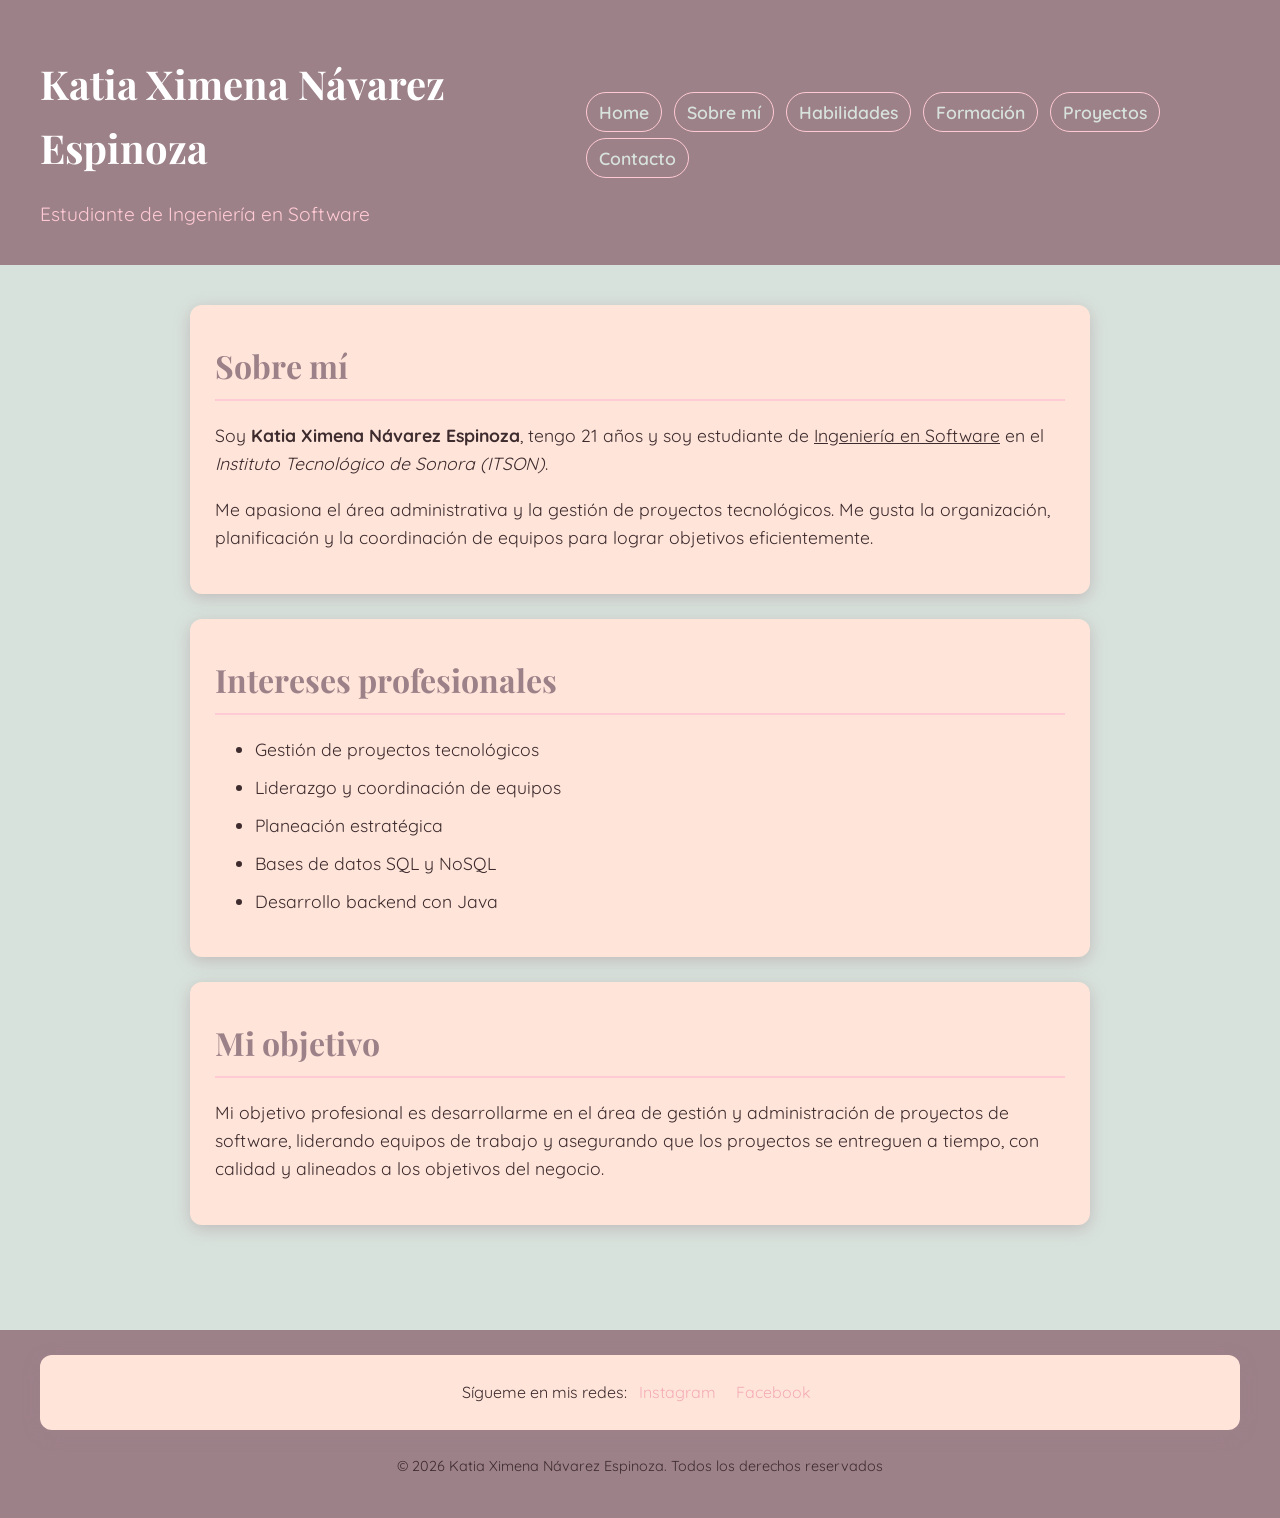
==== PORTAFOLIO APLICACIONES WEB/about.html @ 50ce7b90 "Add files via upload" ====
<!DOCTYPE html>
<html lang = "es">

    <head>
        <meta charset="UTF-8">
        <meta name = "viewport" content="width=device-width, initial-scale = 1.0">
        <meta name = "description" content = "Portafolio profesional de Ingeniero en Software.">
        <meta name = "keywords" content="portafolio, ingeniero en software, ti, desarrollo web">
        <meta name = "author" content="Katia Ximena Návarez Espinoza">
        <meta name = "robots" content="index, follow">
        <title>
            Portafolio Profesional Katia Návarez
        </title>
        <link rel = "icon" type = "image/png" href="">
        <link rel="stylesheet" href="./styles/styles.css">
    </head>

    <body>
        <header>
             <div>
                <h1>
                    Katia Ximena Návarez Espinoza
                </h1>
                <p>
                    Estudiante de Ingeniería en Software
                </p>
             </div>

               <nav>
                    <a href="./index.html">Home</a>
                    <a href="./about.html">Sobre mí</a>
                    <a href="./skills.html">Habilidades</a>
                    <a href="./formacion.html">Formación</a>
                    <a href="./projects.html">Proyectos</a>
                    <a href="./contact.html">Contacto</a>
               </nav>
        </header>

        <main>
            <section>
                <h2>Sobre mí</h2>
                <p>
                    Soy <strong>Katia Ximena Návarez Espinoza</strong>, tengo 21 años y soy estudiante
                    de <u>Ingeniería en Software</u> en el <em>Instituto Tecnológico de Sonora (ITSON)</em>.
                </p>
                <p>
                    Me apasiona el área administrativa y la gestión de proyectos tecnológicos. 
                    Me gusta la organización, planificación y la coordinación de
                    equipos para lograr objetivos eficientemente.
                </p>
            </section>

            <section>
                <h2>Intereses profesionales</h2>
                <ul>
                    <li>Gestión de proyectos tecnológicos</li>
                    <li>Liderazgo y coordinación de equipos</li>
                    <li>Planeación estratégica</li>
                    <li>Bases de datos SQL y NoSQL</li>
                    <li>Desarrollo backend con Java</li>
                </ul>
            </section>

            <section>
                <h2>Mi objetivo</h2>
                <p>
                    Mi objetivo profesional es desarrollarme en el área de gestión y administración
                    de proyectos de software, liderando equipos de trabajo y asegurando que los
                    proyectos se entreguen a tiempo, con calidad y alineados a los objetivos del negocio.
                </p>
            </section>
        </main>

            <footer>
                <section>
                    Sígueme en mis redes:
                    <a href="https://www.instagram.com/katianavarez?igsh=aGt5bjVoN3ltcWh4&utm_source=qr" target="_blank" rel="noopener noreferrer">Instagram</a>
                    <a href="https://www.facebook.com/share/1BMZuU6zKU/?mibextid=wwXIfr">Facebook</a>
                </section>

                <p>
                    &copy; 2026 Katia Ximena Návarez Espinoza. Todos los derechos reservados
                </p>
            </footer>
    </body>
</html>
---- PORTAFOLIO APLICACIONES WEB/styles/styles.css ----
@import url('./globals.css');

body {
    background-color: var(--color-fondo);
    color: var(--texto-oscuro);
    font-family: "Quicksand", sans-serif;
    line-height: 1.6;
}


/* ============================
   HEADER
   ============================ */

header {
    background-color: var(--color-mauve);
    color: white;
    padding: 25px 40px;
    position: relative;
    z-index: 10;
    display: flex;
    justify-content: space-between;
    align-items: center;
}

header h1 {
    font-family: "Playfair Display", serif;
    font-size: 2.5rem;
    margin-bottom: 5px;
}

header p {
    font-size: 1.2rem;
    color: var(--color-rosita);
    margin-bottom: 10px;
}


/* ============================
   NAVEGACIÓN
   ============================ */

nav {
    margin-top: 12px;
}

nav a {
    font-family: "Quicksand", sans-serif;
    color: var(--color-fondo);
    text-decoration: none;
    font-weight: 600;
    display: inline-block;
    margin-right: 8px;
    margin-bottom: 6px;
    padding: 5px 12px;
    border-radius: 20px;
    border: 1px solid var(--color-rosita);
    font-size: 1.1rem;
}

nav a:hover {
    background-color: var(--color-rosa);
    color: var(--texto-oscuro);
}


/* ============================
   MAIN
   ============================ */

main {
    padding: 40px;
    max-width: 900px;
    margin: 0 auto;
}


/* ============================
   TÍTULOS
   ============================ */

h2 {
    font-family: "Playfair Display", serif;
    color: var(--color-mauve);
    padding-bottom: 8px;
    margin-bottom: 20px;
    margin-top: 10px;
    border-bottom: 2px solid var(--color-rosita);
    font-size: 2rem;
}

h3 {
    color: var(--texto-medio);
    margin-bottom: 8px;
}


/* ============================
   SECCIONES
   ============================ */

section {
    background-color: var(--color-seccion);
    border-radius: 12px;
    padding: 25px;
    margin-bottom: 25px;
    box-shadow: 0 4px 16px rgba(157, 129, 137, 0.4);
}


/* ============================
   ARTICLES (Proyectos)
   ============================ */

article {
    background-color: var(--color-rosita);
    border-radius: 12px;
    padding: 20px;
    margin-bottom: 20px;
    border-left: 5px solid var(--color-mauve);
    box-shadow: 0 4px 16px rgba(157, 129, 137, 0.4);
    transition: transform 0.2s ease, 
    box-shadow 0.2s ease;
}

article:hover {
    transform: translateY(-4px);
    box-shadow: 0 8px 24px rgba(157, 129, 137, 0.5);
}

article h3 {
    color: var(--texto-oscuro);
}


/* ============================
   LISTAS
   ============================ */

li {
    margin-bottom: 10px;
    font-size: 1.1rem;
}


/* ============================
   HERO
   ============================ */

.hero {
    display: flex;
    align-items: center;
    gap: 40px;
}

.hero-texto {
    flex: 1;
}


/* ============================
   IMAGEN DE PERFIL
   ============================ */

img {
    border-radius: 50%;
    border: 4px solid var(--color-rosa);
    display: block;
    margin: 20px auto;
}


/* ============================
   FORMULARIO
   ============================ */

label {
    display: block;
    font-weight: 600;
    color: var(--texto-medio);
    margin-top: 15px;
    margin-bottom: 3px;
}

input[type="text"],
input[type="email"],
input[type="tel"],
input[type="number"],
input[type="date"],
textarea,
select {
    width: 100%;
    padding: 10px;
    border: 1px solid var(--color-rosa);
    border-radius: 8px;
    background-color: white;
    color: var(--texto-oscuro);
    font-family: "Quicksand", sans-serif;
    box-sizing: border-box;
}

input[type="radio"] + label {
    display: inline;
    margin-top: 0;
}

input:focus,
textarea:focus,
select:focus {
    outline: none;
    border: 2px solid var(--color-mauve);
}

button {
    width: 100%;
    padding: 10px;
    border-radius: 20px;
    border: none;
    margin-top: 15px;
    cursor: pointer;
    font-weight: 600;
    font-family: "Quicksand", sans-serif;
    transition: all 0.3s ease;
    background-color: var(--color-mauve);
    color: white;
}

button:hover {
    background-color: var(--color-rosa);
    color: var(--texto-oscuro);
}


/* ============================
   FOOTER
   ============================ */

footer {
    background-color: var(--color-mauve);
    color: var(--texto-oscuro);
    text-align: center;
    padding: 25px 40px;
    margin-top: 40px;
}

footer a {
    color: var(--color-rosa);
    text-decoration: none;
    margin: 0 8px;
}

footer a:hover {
    color: white;
}

footer p {
    margin-top: 10px;
    font-size: 0.9rem;
}

@media (max-width: 600px) {
    .hero {
        flex-direction: column;
        text-align: center;
    }

    .hero img {
        margin: 0 auto;
    }
}

p{
    font-size: 1.1rem;
}
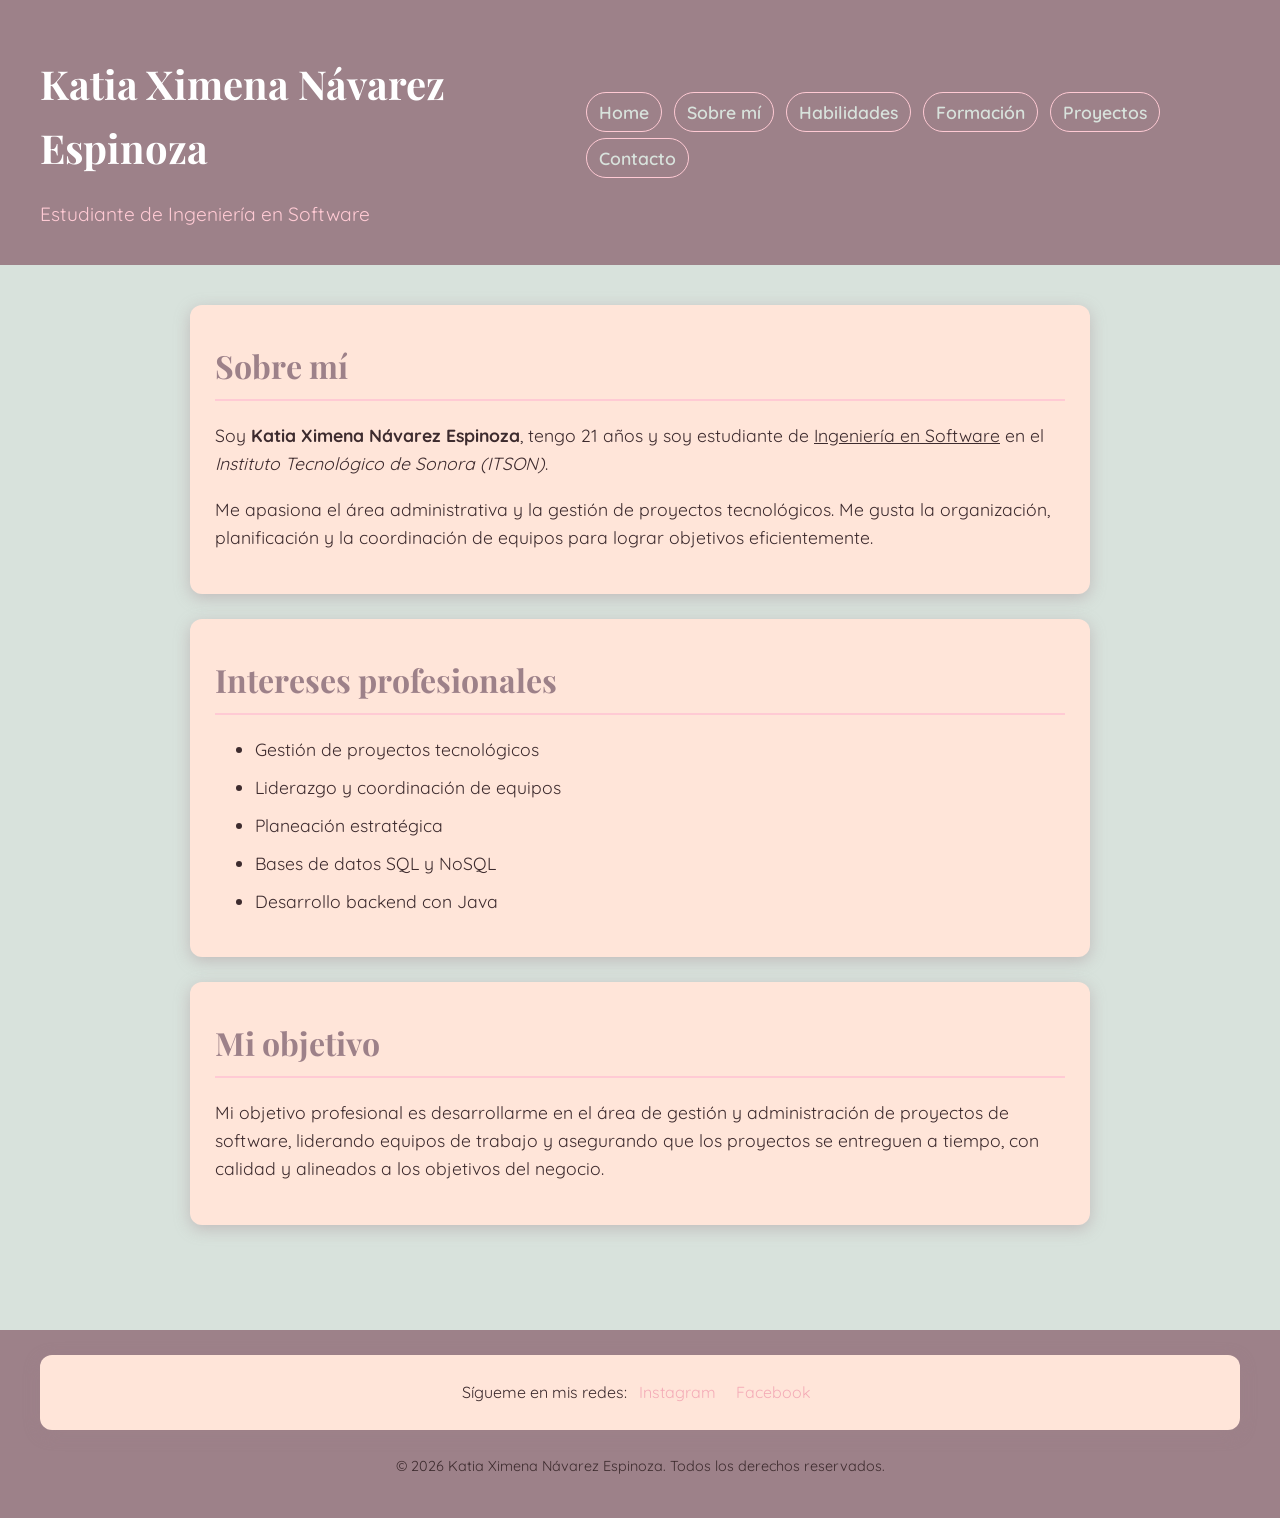
==== commit fa9c0862: "." ====
--- a/PORTAFOLIO APLICACIONES WEB/about.html
+++ b/PORTAFOLIO APLICACIONES WEB/about.html
@@ -11,7 +11,7 @@
         <title>
             Portafolio Profesional Katia Návarez
         </title>
-        <link rel = "icon" type = "image/png" href="">
+        <link rel = "icon" type = "image/jpeg" href="./images/yo.jpeg">
         <link rel="stylesheet" href="./styles/styles.css">
     </head>
 
@@ -79,7 +79,7 @@
                 </section>
 
                 <p>
-                    &copy; 2026 Katia Ximena Návarez Espinoza. Todos los derechos reservados
+                    &copy; 2026 Katia Ximena Návarez Espinoza. Todos los derechos reservados.
                 </p>
             </footer>
     </body>
